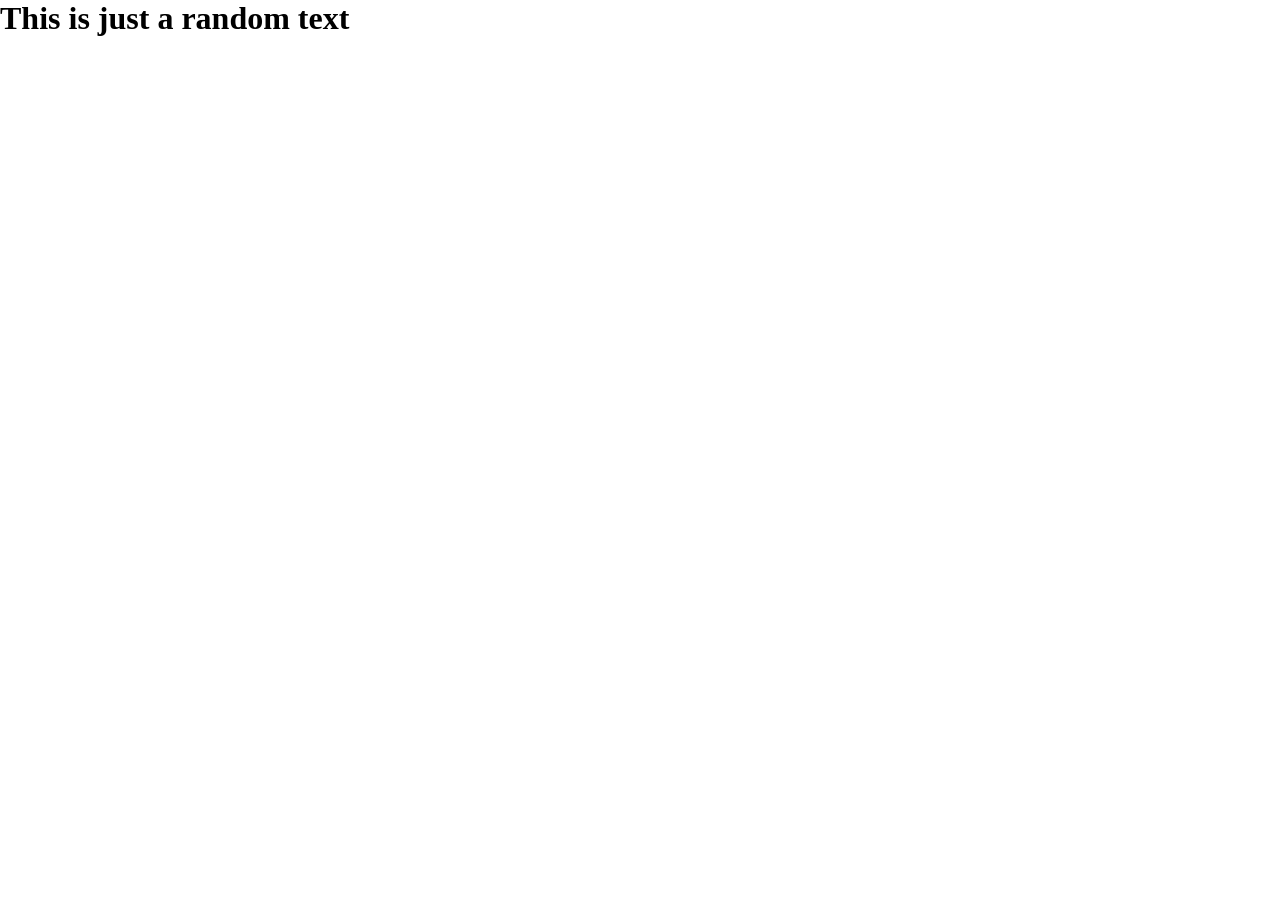
==== html/index.html @ 2957c4aa "intial-setup1" ====
<!DOCTYPE html>
<html lang="en">
<head>
    <meta charset="UTF-8">
    <meta name="viewport" content="width=device-width, initial-scale=1.0">
    <title>KeyFlow</title>
    <link rel="stylesheet" href="../css/style.css">
</head>
<body>
    <h1>This is just a random text</h1>
</body>
</html>
---- css/style.css ----
*{
padding: 0;
margin: 0;
}
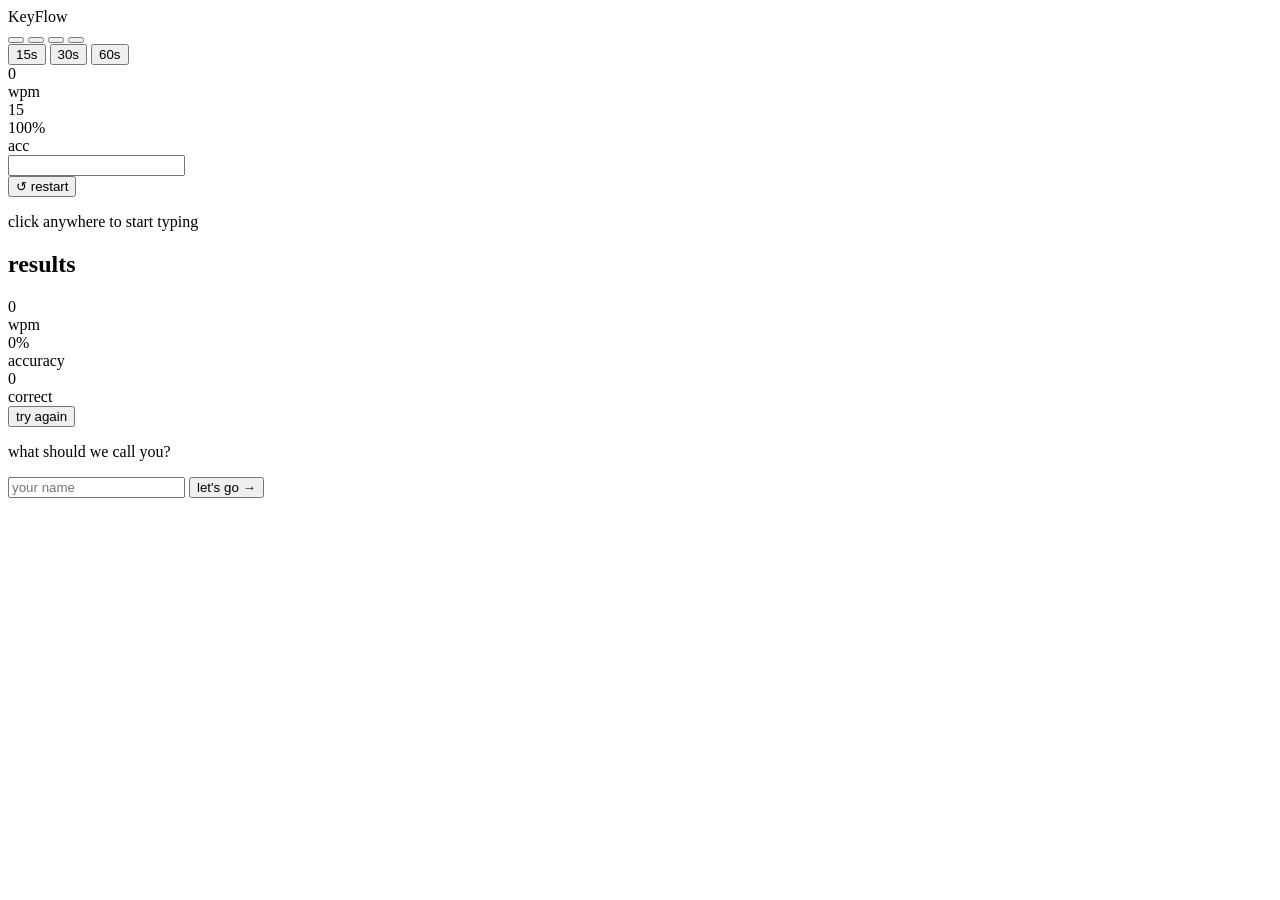
==== commit 26244698: "added the Structure for the layout.." ====
--- a/html/index.html
+++ b/html/index.html
@@ -1,12 +1,106 @@
 <!DOCTYPE html>
 <html lang="en">
 <head>
-    <meta charset="UTF-8">
-    <meta name="viewport" content="width=device-width, initial-scale=1.0">
-    <title>KeyFlow</title>
-    <link rel="stylesheet" href="../css/style.css">
+  <meta charset="UTF-8" />
+  <meta name="viewport" content="width=device-width, initial-scale=1.0" />
+  <title>KeyFlow</title>
+  <link rel="stylesheet" href="../css/style.css" />
 </head>
-<body>
-    <h1>This is just a random text</h1>
+<body data-theme="terminal">
+
+  <div id="app">
+
+    <div id="top-bar">
+      <div id="logo">KeyFlow</div>
+      <div id="right-controls">
+        <div id="theme-picker">
+          <button class="theme-dot active" data-theme="terminal"   title="terminal"></button>
+          <button class="theme-dot"        data-theme="monkeytype" title="monkeytype"></button>
+          <button class="theme-dot"        data-theme="superuser"  title="superuser"></button>
+          <button class="theme-dot"        data-theme="gruvbox"    title="gruvbox light"></button>
+        </div>
+        <div id="mode-bar">
+          <button class="mode-btn active" data-time="15">15s</button>
+          <button class="mode-btn"        data-time="30">30s</button>
+          <button class="mode-btn"        data-time="60">60s</button>
+        </div>
+      </div>
+    </div>
+
+    <div id="typing-section">
+
+      <div id="stats-bar">
+        <div class="stat">
+          <div class="stat-val" id="wpm-display">0</div>
+          <div class="stat-label">wpm</div>
+        </div>
+        <div id="timer-display">15</div>
+        <div class="stat">
+          <div class="stat-val" id="acc-display">100%</div>
+          <div class="stat-label">acc</div>
+        </div>
+      </div>
+
+      <div id="progress-wrap">
+        <div id="progress-bar"></div>
+      </div>
+
+      <div id="words-area">
+        <div id="words-inner"></div>
+        <div id="caret"></div>
+      </div>
+
+      <input id="hidden-input" type="text"
+        autocomplete="off"
+        autocorrect="off"
+        autocapitalize="off"
+        spellcheck="false" />
+
+      <div id="controls">
+        <button id="restart-btn">↺ restart</button>
+      </div>
+
+      <p id="hint">click anywhere to start typing</p>
+
+    </div>
+
+    <div id="results">
+      <h2>results</h2>
+      <div id="results-grid">
+        <div class="result-stat">
+          <div class="result-val" id="final-wpm">0</div>
+          <div class="result-label">wpm</div>
+        </div>
+        <div class="result-stat">
+          <div class="result-val" id="final-acc">0%</div>
+          <div class="result-label">accuracy</div>
+        </div>
+        <div class="result-stat">
+          <div class="result-val" id="final-correct">0</div>
+          <div class="result-label">correct</div>
+        </div>
+      </div>
+      <button id="try-again-btn">try again</button>
+    </div>
+
+    <div id="name-overlay">
+      <div id="name-card">
+        <p>what should we call you?</p>
+        <input id="name-input" type="text"
+          placeholder="your name"
+          maxlength="20"
+          autocomplete="off" />
+        <button id="name-submit">let's go →</button>
+      </div>
+    </div>
+
+  </div>
+
+  <script src="js/words.js"></script>
+  <script src="js/typing.js"></script>
+  <script src="js/stats.js"></script>
+  <script src="js/app.js"></script>
+  <script src="js/themes.js"></script>
+
 </body>
 </html>
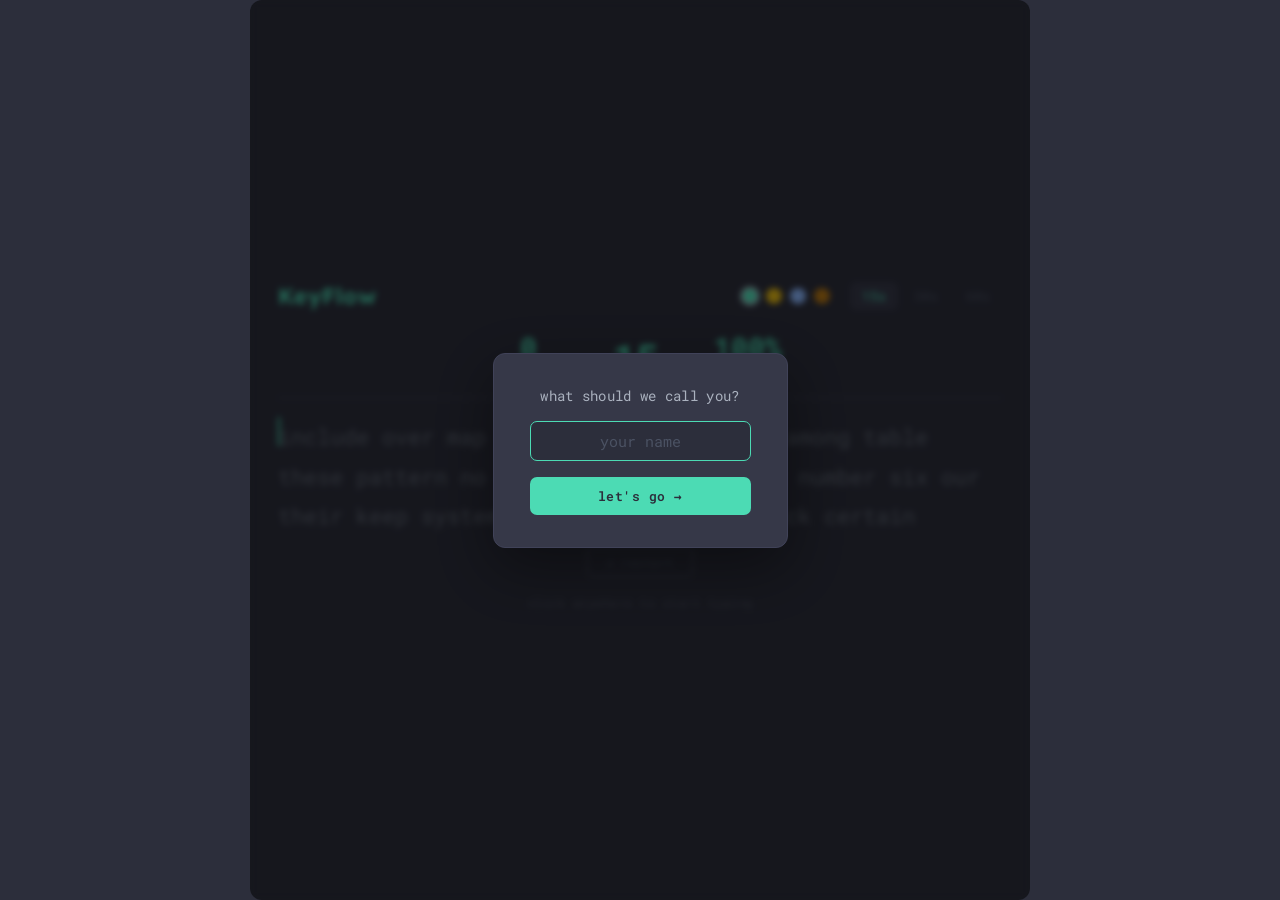
==== commit cdef1a5c: "WIP: Saving experimental javascript code" ====
--- a/html/index.html
+++ b/html/index.html
@@ -96,11 +96,11 @@
 
   </div>
 
-  <script src="js/words.js"></script>
-  <script src="js/typing.js"></script>
-  <script src="js/stats.js"></script>
-  <script src="js/app.js"></script>
-  <script src="js/themes.js"></script>
+  <script src="../js/words.js"></script>
+  <script src="../js/typing.js"></script>
+  <script src="../js/stats.js"></script>
+  <script src="../js/app.js"></script>
+  <script src="../js/themes.js"></script>
 
 </body>
 </html>
--- a/css/style.css
+++ b/css/style.css
@@ -0,0 +1,663 @@
+/* ============================================================
+   KeyFlow — style.css
+   Themes: terminal (default) | monkeytype | superuser | gruvbox
+   ============================================================ */
+
+@import url('https://fonts.googleapis.com/css2?family=Roboto+Mono:wght@400;500;600&family=Lexend:wght@400;500;600&display=swap');
+
+/* ============================================================
+   1. THEME VARIABLES
+   ============================================================ */
+
+body[data-theme="terminal"] {
+  --bg:         #2c2e3b;
+  --surface:    #363848;
+  --surface2:   #404258;
+  --accent:     #4cdbb4;
+  --correct:    #abb2bf;
+  --wrong:      #e06c75;
+  --pending:    #5c6370;
+  --muted:      #4b5263;
+  --success:    #98c379;
+  --text:       #abb2bf;
+
+  --dot-terminal:   #4cdbb4;
+  --dot-monkeytype: #e2b714;
+  --dot-superuser:  #89b4fa;
+  --dot-gruvbox:    #b57614;
+}
+
+body[data-theme="monkeytype"] {
+  --bg:         #1a1a1a;
+  --surface:    #252525;
+  --surface2:   #2e2e2e;
+  --accent:     #e2b714;
+  --correct:    #d1d0c5;
+  --wrong:      #ca4754;
+  --pending:    #646669;
+  --muted:      #3a3a3a;
+  --success:    #e2b714;
+  --text:       #d1d0c5;
+
+  --dot-terminal:   #4cdbb4;
+  --dot-monkeytype: #e2b714;
+  --dot-superuser:  #89b4fa;
+  --dot-gruvbox:    #b57614;
+}
+
+body[data-theme="superuser"] {
+  --bg:         #0a0e14;
+  --surface:    #1e2030;
+  --surface2:   #2a2d45;
+  --accent:     #89b4fa;
+  --correct:    #cdd6f4;
+  --wrong:      #f38ba8;
+  --pending:    #313244;
+  --muted:      #45475a;
+  --success:    #a6e3a1;
+  --text:       #cdd6f4;
+
+  --dot-terminal:   #4cdbb4;
+  --dot-monkeytype: #e2b714;
+  --dot-superuser:  #89b4fa;
+  --dot-gruvbox:    #b57614;
+}
+
+body[data-theme="gruvbox"] {
+  --bg:         #fbf1c7;
+  --surface:    #f2e5bc;
+  --surface2:   #ebdbb2;
+  --accent:     #b57614;
+  --correct:    #3c3836;
+  --wrong:      #cc241d;
+  --pending:    #a89984;
+  --muted:      #bdae93;
+  --success:    #79740e;
+  --text:       #3c3836;
+
+  --dot-terminal:   #4cdbb4;
+  --dot-monkeytype: #e2b714;
+  --dot-superuser:  #89b4fa;
+  --dot-gruvbox:    #b57614;
+}
+
+/* ============================================================
+   2. RESET & BASE
+   ============================================================ */
+
+*, *::before, *::after {
+  box-sizing: border-box;
+  margin: 0;
+  padding: 0;
+}
+
+html, body {
+  height: 100%;
+}
+
+body {
+  background: var(--bg);
+  color: var(--text);
+  font-family: 'Roboto Mono', monospace;
+  transition: background 0.3s ease, color 0.3s ease;
+  min-height: 100vh;
+  display: flex;
+  align-items: center;
+  justify-content: center;
+}
+
+button {
+  cursor: pointer;
+  font-family: 'Roboto Mono', monospace;
+}
+
+/* ============================================================
+   3. APP WRAPPER
+   ============================================================ */
+
+#app {
+  width: 100%;
+  max-width: 780px;
+  padding: 32px 28px 40px;
+  display: flex;
+  flex-direction: column;
+  align-items: center;
+  gap: 24px;
+  position: relative;
+  min-height: 100vh;
+  justify-content: center;
+}
+
+/* ============================================================
+   4. TOP BAR
+   ============================================================ */
+
+#top-bar {
+  width: 100%;
+  display: flex;
+  align-items: center;
+  justify-content: space-between;
+}
+
+#logo {
+  font-family: 'Lexend', sans-serif;
+  font-size: 22px;
+  font-weight: 600;
+  color: var(--accent);
+  letter-spacing: 1px;
+  transition: color 0.3s;
+  user-select: none;
+}
+
+#right-controls {
+  display: flex;
+  align-items: center;
+  gap: 20px;
+}
+
+/* ============================================================
+   5. THEME PICKER
+   ============================================================ */
+
+#theme-picker {
+  display: flex;
+  align-items: center;
+  gap: 8px;
+}
+
+.theme-dot {
+  width: 16px;
+  height: 16px;
+  border-radius: 50%;
+  border: 2px solid transparent;
+  padding: 0;
+  transition: transform 0.15s ease, border-color 0.15s ease, box-shadow 0.15s ease;
+  outline: none;
+  position: relative;
+}
+
+.theme-dot:hover {
+  transform: scale(1.25);
+}
+
+.theme-dot.active {
+  border-color: var(--text);
+  transform: scale(1.2);
+  box-shadow: 0 0 0 1px var(--bg);
+}
+
+.theme-dot[data-theme="terminal"]   { background: var(--dot-terminal); }
+.theme-dot[data-theme="monkeytype"] { background: var(--dot-monkeytype); }
+.theme-dot[data-theme="superuser"]  { background: var(--dot-superuser); }
+.theme-dot[data-theme="gruvbox"]    { background: var(--dot-gruvbox); }
+
+/* Tooltip on hover */
+.theme-dot::after {
+  content: attr(title);
+  position: absolute;
+  bottom: -26px;
+  left: 50%;
+  transform: translateX(-50%);
+  font-size: 10px;
+  color: var(--muted);
+  white-space: nowrap;
+  opacity: 0;
+  pointer-events: none;
+  transition: opacity 0.15s;
+  font-family: 'Roboto Mono', monospace;
+}
+
+.theme-dot:hover::after {
+  opacity: 1;
+}
+
+/* ============================================================
+   6. MODE BUTTONS (15s / 30s / 60s)
+   ============================================================ */
+
+#mode-bar {
+  display: flex;
+  gap: 4px;
+}
+
+.mode-btn {
+  background: transparent;
+  border: none;
+  color: var(--muted);
+  font-size: 13px;
+  padding: 5px 12px;
+  border-radius: 6px;
+  transition: color 0.15s, background 0.15s;
+  font-weight: 400;
+}
+
+.mode-btn:hover {
+  color: var(--text);
+  background: var(--surface);
+}
+
+.mode-btn.active {
+  color: var(--accent);
+  background: var(--surface);
+}
+
+/* ============================================================
+   7. TYPING SECTION
+   ============================================================ */
+
+#typing-section {
+  width: 100%;
+  display: flex;
+  flex-direction: column;
+  align-items: center;
+  gap: 18px;
+}
+
+/* ============================================================
+   8. STATS BAR
+   ============================================================ */
+
+#stats-bar {
+  width: 100%;
+  display: flex;
+  justify-content: center;
+  align-items: center;
+  gap: 48px;
+}
+
+.stat {
+  text-align: center;
+  min-width: 60px;
+}
+
+.stat-val {
+  font-size: 28px;
+  font-weight: 600;
+  color: var(--accent);
+  line-height: 1;
+  transition: color 0.3s;
+}
+
+.stat-label {
+  font-size: 10px;
+  color: var(--muted);
+  margin-top: 4px;
+  letter-spacing: 1.5px;
+  text-transform: lowercase;
+  transition: color 0.3s;
+}
+
+#timer-display {
+  font-size: 38px;
+  font-weight: 600;
+  color: var(--accent);
+  line-height: 1;
+  min-width: 60px;
+  text-align: center;
+  transition: color 0.3s;
+}
+
+/* Timer turns red when low */
+#timer-display.low {
+  color: var(--wrong);
+}
+
+/* ============================================================
+   9. PROGRESS BAR
+   ============================================================ */
+
+#progress-wrap {
+  width: 100%;
+  height: 2px;
+  background: var(--surface);
+  border-radius: 2px;
+  overflow: hidden;
+}
+
+#progress-bar {
+  height: 100%;
+  width: 0%;
+  background: var(--accent);
+  border-radius: 2px;
+  transition: width 0.1s linear, background 0.3s;
+}
+
+/* ============================================================
+   10. WORDS AREA  ← most important zone
+   ============================================================ */
+
+#words-area {
+  width: 100%;
+  height: 112px;
+  overflow: hidden;
+  position: relative;
+  cursor: text;
+  user-select: none;
+  font-size: 22px;
+  line-height: 1.8;
+}
+
+#words-inner {
+  position: absolute;
+  top: 0;
+  left: 0;
+  right: 0;
+  transition: top 0.15s ease;
+}
+
+/* Individual word */
+/* .word {
+  display: inline-block;
+  margin-right: 12px;
+  position: relative;
+} */
+ 
+ .word {
+  display: inline-block;
+  position: relative;
+  
+  /* REMOVE THIS: */
+  /* margin-right: 12px; */ 
+  
+  /* ADD THIS: */
+  white-space: nowrap; 
+}
+
+/* Individual character */
+.char {
+  display: inline-block;
+  color: var(--pending);
+  transition: color 0.05s;
+  white-space: pre; 
+  vertical-align: top;
+}
+
+.char.correct {
+  color: var(--correct);
+}
+
+.char.wrong {
+  color: var(--wrong);
+}
+
+/* Extra characters typed beyond word length */
+.char.extra {
+  color: var(--wrong);
+  text-decoration: underline;
+  text-underline-offset: 3px;
+}
+
+/* ============================================================
+   11. CARET
+   ============================================================ */
+
+#caret {
+  position: absolute;
+  width: 2px;
+  height: 1.3em;
+  background: var(--accent);
+  border-radius: 1px;
+  pointer-events: none;
+  transition: left 0.06s ease, top 0.06s ease, background 0.3s;
+  animation: blink 1s step-end infinite;
+}
+
+@keyframes blink {
+  0%, 100% { opacity: 1; }
+  50%       { opacity: 0; }
+}
+
+/* Stop blinking while typing */
+#caret.typing {
+  animation: none;
+  opacity: 1;
+}
+
+/* ============================================================
+   12. HIDDEN INPUT
+   ============================================================ */
+
+#hidden-input {
+  position: absolute;
+  left: -9999px;
+  top: -9999px;
+  width: 1px;
+  height: 1px;
+  opacity: 0;
+  pointer-events: none;
+}
+
+/* ============================================================
+   13. CONTROLS & HINT
+   ============================================================ */
+
+#controls {
+  display: flex;
+  justify-content: center;
+  gap: 10px;
+}
+
+#restart-btn {
+  background: transparent;
+  border: 1px solid var(--muted);
+  color: var(--muted);
+  font-size: 12px;
+  padding: 6px 18px;
+  border-radius: 6px;
+  letter-spacing: 0.5px;
+  transition: border-color 0.15s, color 0.15s;
+}
+
+#restart-btn:hover {
+  border-color: var(--text);
+  color: var(--text);
+}
+
+#hint {
+  font-size: 11px;
+  color: var(--muted);
+  text-align: center;
+  letter-spacing: 0.5px;
+  transition: opacity 0.3s;
+}
+
+#hint.hidden {
+  opacity: 0;
+  pointer-events: none;
+}
+
+/* ============================================================
+   14. RESULTS SCREEN
+   ============================================================ */
+
+#results {
+  display: none;
+  flex-direction: column;
+  align-items: center;
+  gap: 28px;
+  width: 100%;
+  animation: fadeUp 0.3s ease;
+}
+
+@keyframes fadeUp {
+  from { opacity: 0; transform: translateY(10px); }
+  to   { opacity: 1; transform: translateY(0); }
+}
+
+#results h2 {
+  font-size: 11px;
+  font-weight: 500;
+  color: var(--muted);
+  letter-spacing: 3px;
+  text-transform: uppercase;
+}
+
+#results-grid {
+  display: flex;
+  gap: 52px;
+  align-items: flex-end;
+}
+
+.result-stat {
+  text-align: center;
+}
+
+.result-val {
+  font-size: 56px;
+  font-weight: 600;
+  color: var(--accent);
+  line-height: 1;
+  transition: color 0.3s;
+}
+
+.result-label {
+  font-size: 11px;
+  color: var(--muted);
+  margin-top: 6px;
+  letter-spacing: 1.5px;
+}
+
+/* Personal best badge */
+.result-val.best::after {
+  content: ' pb';
+  font-size: 14px;
+  color: var(--success);
+  vertical-align: super;
+}
+
+#try-again-btn {
+  background: var(--accent);
+  color: var(--bg);
+  border: none;
+  font-size: 13px;
+  font-weight: 600;
+  padding: 10px 32px;
+  border-radius: 8px;
+  letter-spacing: 0.5px;
+  transition: opacity 0.15s, transform 0.1s;
+}
+
+#try-again-btn:hover {
+  opacity: 0.85;
+  transform: translateY(-1px);
+}
+
+#try-again-btn:active {
+  transform: translateY(0);
+}
+
+/* ============================================================
+   15. NAME OVERLAY  (first visit)
+   ============================================================ */
+
+#name-overlay {
+  position: absolute;
+  inset: 0;
+  background: rgba(0, 0, 0, 0.5);
+  display: flex;
+  align-items: center;
+  justify-content: center;
+  border-radius: 12px;
+  backdrop-filter: blur(3px);
+  z-index: 100;
+  animation: fadeIn 0.2s ease;
+}
+
+#name-overlay.hidden {
+  display: none;
+}
+
+@keyframes fadeIn {
+  from { opacity: 0; }
+  to   { opacity: 1; }
+}
+
+#name-card {
+  background: var(--surface);
+  border: 1px solid var(--surface2);
+  border-radius: 12px;
+  padding: 32px 36px;
+  display: flex;
+  flex-direction: column;
+  gap: 16px;
+  align-items: center;
+  min-width: 280px;
+  box-shadow: 0 20px 60px rgba(0, 0, 0, 0.4);
+  transition: background 0.3s;
+  animation: cardIn 0.25s ease;
+}
+
+@keyframes cardIn {
+  from { opacity: 0; transform: scale(0.95) translateY(8px); }
+  to   { opacity: 1; transform: scale(1) translateY(0); }
+}
+
+#name-card p {
+  color: var(--text);
+  font-size: 14px;
+  text-align: center;
+  letter-spacing: 0.3px;
+}
+
+#name-input {
+  width: 100%;
+  background: var(--bg);
+  border: 1px solid var(--muted);
+  border-radius: 7px;
+  color: var(--text);
+  font-family: 'Roboto Mono', monospace;
+  font-size: 15px;
+  padding: 9px 14px;
+  outline: none;
+  text-align: center;
+  transition: border-color 0.15s;
+}
+
+#name-input:focus {
+  border-color: var(--accent);
+}
+
+#name-input::placeholder {
+  color: var(--muted);
+}
+
+#name-submit {
+  width: 100%;
+  background: var(--accent);
+  color: var(--bg);
+  border: none;
+  border-radius: 7px;
+  font-size: 13px;
+  font-weight: 600;
+  padding: 10px;
+  letter-spacing: 0.5px;
+  transition: opacity 0.15s, transform 0.1s;
+}
+
+#name-submit:hover {
+  opacity: 0.85;
+  transform: translateY(-1px);
+}
+
+/* ============================================================
+   16. SCROLLBAR  (minimal)
+   ============================================================ */
+
+::-webkit-scrollbar { width: 4px; }
+::-webkit-scrollbar-track { background: transparent; }
+::-webkit-scrollbar-thumb { background: var(--muted); border-radius: 2px; }
+
+/* ============================================================
+   17. RESPONSIVE
+   ============================================================ */
+
+@media (max-width: 600px) {
+  #app { padding: 20px 16px; }
+  #words-area { font-size: 18px; height: 100px; }
+  .result-val { font-size: 40px; }
+  #results-grid { gap: 28px; }
+  #stats-bar { gap: 24px; }
+  #timer-display { font-size: 30px; }
+  .stat-val { font-size: 22px; }
+  #logo { font-size: 18px; }
+}
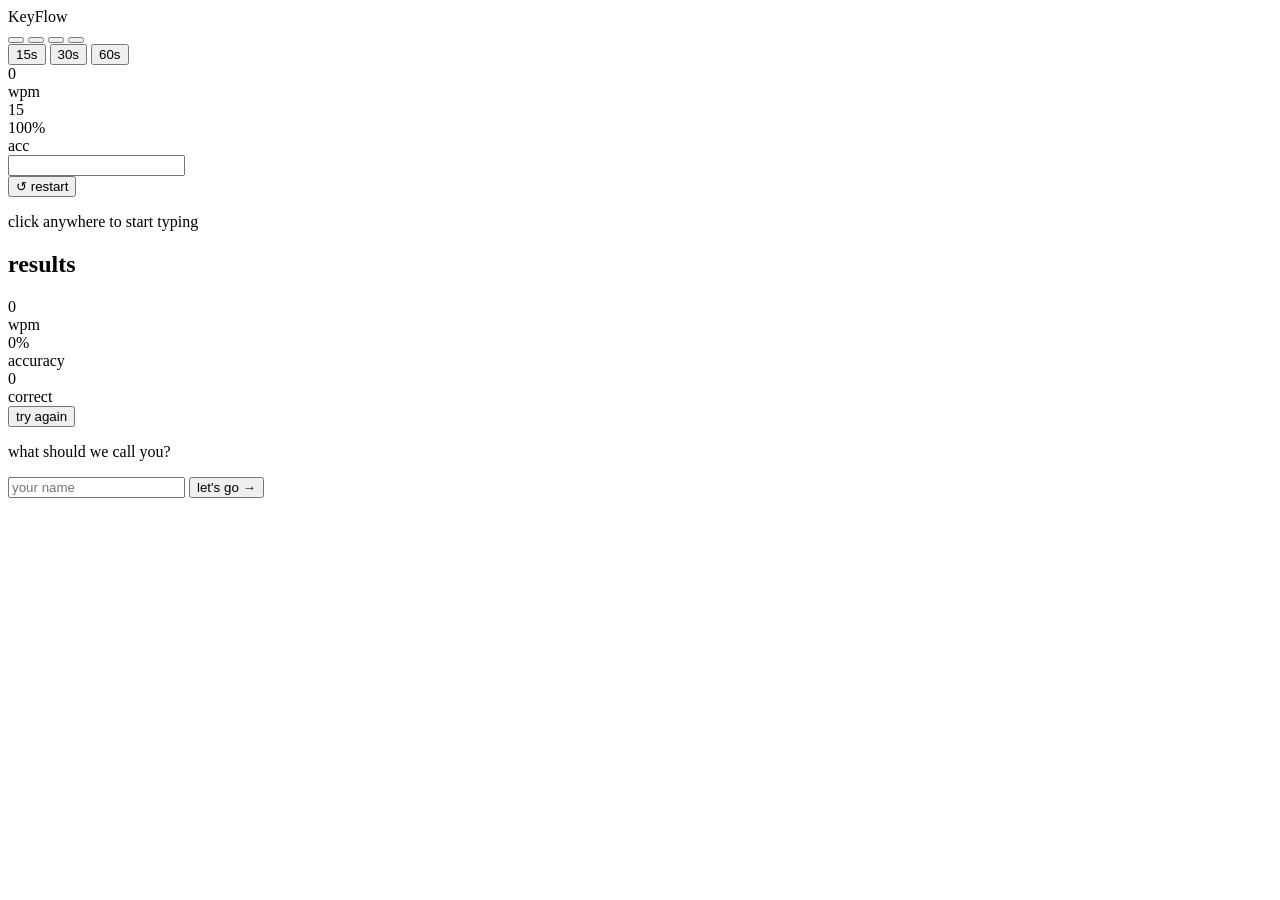
==== commit b194a638: "chnages" ====
--- a/html/index.html
+++ b/html/index.html
@@ -4,7 +4,7 @@
   <meta charset="UTF-8" />
   <meta name="viewport" content="width=device-width, initial-scale=1.0" />
   <title>KeyFlow</title>
-  <link rel="stylesheet" href="../css/style.css" />
+  <link rel="stylesheet" href="css/style.css" />
 </head>
 <body data-theme="terminal">
 
@@ -96,11 +96,11 @@
 
   </div>
 
-  <script src="../js/words.js"></script>
-  <script src="../js/typing.js"></script>
-  <script src="../js/stats.js"></script>
-  <script src="../js/app.js"></script>
-  <script src="../js/themes.js"></script>
+  <script src="js/words.js"></script>
+  <script src="js/typing.js"></script>
+  <script src="js/stats.js"></script>
+  <script src="js/app.js"></script>
+  <script src="js/themes.js"></script>
 
 </body>
 </html>
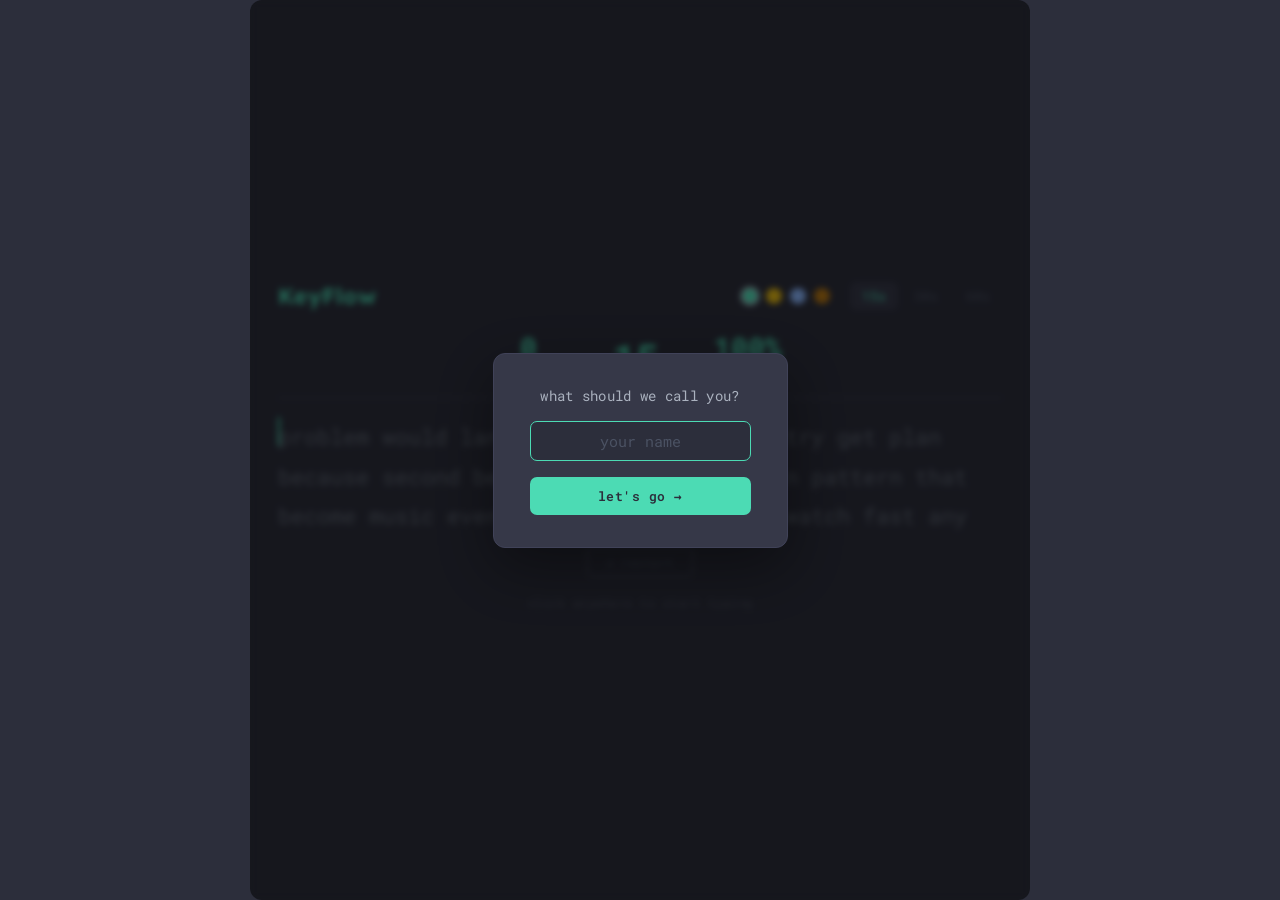
==== commit 2e976bea: "Merge branch 'main' into Background" ====
--- a/html/index.html
+++ b/html/index.html
@@ -4,7 +4,7 @@
   <meta charset="UTF-8" />
   <meta name="viewport" content="width=device-width, initial-scale=1.0" />
   <title>KeyFlow</title>
-  <link rel="stylesheet" href="css/style.css" />
+  <link rel="stylesheet" href="../css/style.css" />
 </head>
 <body data-theme="terminal">
 
@@ -96,11 +96,11 @@
 
   </div>
 
-  <script src="js/words.js"></script>
-  <script src="js/typing.js"></script>
-  <script src="js/stats.js"></script>
-  <script src="js/app.js"></script>
-  <script src="js/themes.js"></script>
+  <script src="../js/words.js"></script>
+  <script src="../js/typing.js"></script>
+  <script src="../js/stats.js"></script>
+  <script src="../js/app.js"></script>
+  <script src="../js/themes.js"></script>
 
 </body>
 </html>
--- a/css/style.css
+++ b/css/style.css
@@ -0,0 +1,649 @@
+/*  KeyFlow — style.css
+   Themes: terminal (default) | monkeytype | superuser | gruvbox  */
+
+@import url('https://fonts.googleapis.com/css2?family=Roboto+Mono:wght@400;500;600&family=Lexend:wght@400;500;600&display=swap');
+
+/* 1. THEME VARIABLES */
+
+body[data-theme="terminal"] {
+  --bg:         #2c2e3b;
+  --surface:    #363848;
+  --surface2:   #404258;
+  --accent:     #4cdbb4;
+  --correct:    #abb2bf;
+  --wrong:      #e06c75;
+  --pending:    #5c6370;
+  --muted:      #4b5263;
+  --success:    #98c379;
+  --text:       #abb2bf;
+
+  --dot-terminal:   #4cdbb4;
+  --dot-monkeytype: #e2b714;
+  --dot-superuser:  #89b4fa;
+  --dot-gruvbox:    #b57614;
+}
+
+body[data-theme="monkeytype"] {
+  --bg:         #1a1a1a;
+  --surface:    #252525;
+  --surface2:   #2e2e2e;
+  --accent:     #e2b714;
+  --correct:    #d1d0c5;
+  --wrong:      #ca4754;
+  --pending:    #646669;
+  --muted:      #3a3a3a;
+  --success:    #e2b714;
+  --text:       #d1d0c5;
+
+  --dot-terminal:   #4cdbb4;
+  --dot-monkeytype: #e2b714;
+  --dot-superuser:  #89b4fa;
+  --dot-gruvbox:    #b57614;
+}
+
+body[data-theme="superuser"] {
+  --bg:         #0a0e14;
+  --surface:    #1e2030;
+  --surface2:   #2a2d45;
+  --accent:     #89b4fa;
+  --correct:    #cdd6f4;
+  --wrong:      #f38ba8;
+  --pending:    #313244;
+  --muted:      #45475a;
+  --success:    #a6e3a1;
+  --text:       #cdd6f4;
+
+  --dot-terminal:   #4cdbb4;
+  --dot-monkeytype: #e2b714;
+  --dot-superuser:  #89b4fa;
+  --dot-gruvbox:    #b57614;
+}
+
+body[data-theme="gruvbox"] {
+  --bg:         #fbf1c7;
+  --surface:    #f2e5bc;
+  --surface2:   #ebdbb2;
+  --accent:     #b57614;
+  --correct:    #3c3836;
+  --wrong:      #cc241d;
+  --pending:    #a89984;
+  --muted:      #bdae93;
+  --success:    #79740e;
+  --text:       #3c3836;
+
+  --dot-terminal:   #4cdbb4;
+  --dot-monkeytype: #e2b714;
+  --dot-superuser:  #89b4fa;
+  --dot-gruvbox:    #b57614;
+}
+
+/* 2. RESET & BASE */
+
+*, *::before, *::after {
+  box-sizing: border-box;
+  margin: 0;
+  padding: 0;
+}
+
+html, body {
+  height: 100%;
+}
+
+body {
+  background: var(--bg);
+  color: var(--text);
+  font-family: 'Roboto Mono', monospace;
+  transition: background 0.3s ease, color 0.3s ease;
+  min-height: 100vh;
+  display: flex;
+  align-items: center;
+  justify-content: center;
+}
+
+button {
+  cursor: pointer;
+  font-family: 'Roboto Mono', monospace;
+}
+
+/* 3. APP WRAPPER*/
+
+#app {
+  width: 100%;
+  max-width: 780px;
+  padding: 32px 28px 40px;
+  display: flex;
+  flex-direction: column;
+  align-items: center;
+  gap: 24px;
+  position: relative;
+  min-height: 100vh;
+  justify-content: center;
+}
+
+/* 4. TOP BAR*/
+
+#top-bar {
+  width: 100%;
+  display: flex;
+  align-items: center;
+  justify-content: space-between;
+}
+
+#logo {
+  font-family: 'Lexend', sans-serif;
+  font-size: 22px;
+  font-weight: 600;
+  color: var(--accent);
+  letter-spacing: 1px;
+  transition: color 0.3s;
+  user-select: none;
+}
+
+#right-controls {
+  display: flex;
+  align-items: center;
+  gap: 20px;
+}
+
+/* 
+   5. THEME PICKER
+    */
+
+#theme-picker {
+  display: flex;
+  align-items: center;
+  gap: 8px;
+}
+
+.theme-dot {
+  width: 16px;
+  height: 16px;
+  border-radius: 50%;
+  border: 2px solid transparent;
+  padding: 0;
+  transition: transform 0.15s ease, border-color 0.15s ease, box-shadow 0.15s ease;
+  outline: none;
+  position: relative;
+}
+
+.theme-dot:hover {
+  transform: scale(1.25);
+}
+
+.theme-dot.active {
+  border-color: var(--text);
+  transform: scale(1.2);
+  box-shadow: 0 0 0 1px var(--bg);
+}
+
+.theme-dot[data-theme="terminal"]   { background: var(--dot-terminal); }
+.theme-dot[data-theme="monkeytype"] { background: var(--dot-monkeytype); }
+.theme-dot[data-theme="superuser"]  { background: var(--dot-superuser); }
+.theme-dot[data-theme="gruvbox"]    { background: var(--dot-gruvbox); }
+
+/* Tooltip on hover */
+.theme-dot::after {
+  content: attr(title);
+  position: absolute;
+  bottom: -26px;
+  left: 50%;
+  transform: translateX(-50%);
+  font-size: 10px;
+  color: var(--muted);
+  white-space: nowrap;
+  opacity: 0;
+  pointer-events: none;
+  transition: opacity 0.15s;
+  font-family: 'Roboto Mono', monospace;
+}
+
+.theme-dot:hover::after {
+  opacity: 1;
+}
+
+/* 
+   6. MODE BUTTONS (15s / 30s / 60s)
+    */
+
+#mode-bar {
+  display: flex;
+  gap: 4px;
+}
+
+.mode-btn {
+  background: transparent;
+  border: none;
+  color: var(--muted);
+  font-size: 13px;
+  padding: 5px 12px;
+  border-radius: 6px;
+  transition: color 0.15s, background 0.15s;
+  font-weight: 400;
+}
+
+.mode-btn:hover {
+  color: var(--text);
+  background: var(--surface);
+}
+
+.mode-btn.active {
+  color: var(--accent);
+  background: var(--surface);
+}
+
+/* 
+   7. TYPING SECTION
+    */
+
+#typing-section {
+  width: 100%;
+  display: flex;
+  flex-direction: column;
+  align-items: center;
+  gap: 18px;
+}
+
+/* 
+   8. STATS BAR
+    */
+
+#stats-bar {
+  width: 100%;
+  display: flex;
+  justify-content: center;
+  align-items: center;
+  gap: 48px;
+}
+
+.stat {
+  text-align: center;
+  min-width: 60px;
+}
+
+.stat-val {
+  font-size: 28px;
+  font-weight: 600;
+  color: var(--accent);
+  line-height: 1;
+  transition: color 0.3s;
+}
+
+.stat-label {
+  font-size: 10px;
+  color: var(--muted);
+  margin-top: 4px;
+  letter-spacing: 1.5px;
+  text-transform: lowercase;
+  transition: color 0.3s;
+}
+
+#timer-display {
+  font-size: 38px;
+  font-weight: 600;
+  color: var(--accent);
+  line-height: 1;
+  min-width: 60px;
+  text-align: center;
+  transition: color 0.3s;
+}
+
+/* Timer turns red when low */
+#timer-display.low {
+  color: var(--wrong);
+}
+
+/* 
+   9. PROGRESS BAR
+    */
+
+#progress-wrap {
+  width: 100%;
+  height: 2px;
+  background: var(--surface);
+  border-radius: 2px;
+  overflow: hidden;
+}
+
+#progress-bar {
+  height: 100%;
+  width: 0%;
+  background: var(--accent);
+  border-radius: 2px;
+  transition: width 0.1s linear, background 0.3s;
+}
+
+/* 
+   10. WORDS AREA  ← most important zone
+    */
+
+#words-area {
+  width: 100%;
+  height: 112px;
+  overflow: hidden;
+  position: relative;
+  cursor: text;
+  user-select: none;
+  font-size: 22px;
+  line-height: 1.8;
+}
+
+#words-inner {
+  position: absolute;
+  top: 0;
+  left: 0;
+  right: 0;
+  transition: top 0.15s ease;
+}
+
+/* Individual word */
+/* .word {
+  display: inline-block;
+  margin-right: 12px;
+  position: relative;
+} */
+ 
+ .word {
+  display: inline-block;
+  position: relative;
+  
+  /* REMOVE THIS: */
+  /* margin-right: 12px; */ 
+  
+  /* ADD THIS: */
+  white-space: nowrap; 
+}
+
+/* Individual character */
+.char {
+  display: inline-block;
+  color: var(--pending);
+  transition: color 0.05s;
+  white-space: pre; 
+  vertical-align: top;
+}
+
+.char.correct {
+  color: var(--correct);
+}
+
+.char.wrong {
+  color: var(--wrong);
+}
+
+/* Extra characters typed beyond word length */
+.char.extra {
+  color: var(--wrong);
+  text-decoration: underline;
+  text-underline-offset: 3px;
+}
+
+/* 
+   11. CARET
+    */
+
+#caret {
+  position: absolute;
+  width: 2px;
+  height: 1.3em;
+  background: var(--accent);
+  border-radius: 1px;
+  pointer-events: none;
+  transition: left 0.06s ease, top 0.06s ease, background 0.3s;
+  animation: blink 1s step-end infinite;
+}
+
+@keyframes blink {
+  0%, 100% { opacity: 1; }
+  50%       { opacity: 0; }
+}
+
+/* Stop blinking while typing */
+#caret.typing {
+  animation: none;
+  opacity: 1;
+}
+
+/* 
+   12. HIDDEN INPUT
+    */
+
+#hidden-input {
+  position: absolute;
+  left: -9999px;
+  top: -9999px;
+  width: 1px;
+  height: 1px;
+  opacity: 0;
+  pointer-events: none;
+}
+
+/* 
+   13. CONTROLS & HINT
+    */
+
+#controls {
+  display: flex;
+  justify-content: center;
+  gap: 10px;
+}
+
+#restart-btn {
+  background: transparent;
+  border: 1px solid var(--muted);
+  color: var(--muted);
+  font-size: 12px;
+  padding: 6px 18px;
+  border-radius: 6px;
+  letter-spacing: 0.5px;
+  transition: border-color 0.15s, color 0.15s;
+}
+
+#restart-btn:hover {
+  border-color: var(--text);
+  color: var(--text);
+}
+
+#hint {
+  font-size: 11px;
+  color: var(--muted);
+  text-align: center;
+  letter-spacing: 0.5px;
+  transition: opacity 0.3s;
+}
+
+#hint.hidden {
+  opacity: 0;
+  pointer-events: none;
+}
+
+/* 
+   14. RESULTS SCREEN
+    */
+
+#results {
+  display: none;
+  flex-direction: column;
+  align-items: center;
+  gap: 28px;
+  width: 100%;
+  animation: fadeUp 0.3s ease;
+}
+
+@keyframes fadeUp {
+  from { opacity: 0; transform: translateY(10px); }
+  to   { opacity: 1; transform: translateY(0); }
+}
+
+#results h2 {
+  font-size: 11px;
+  font-weight: 500;
+  color: var(--muted);
+  letter-spacing: 3px;
+  text-transform: uppercase;
+}
+
+#results-grid {
+  display: flex;
+  gap: 52px;
+  align-items: flex-end;
+}
+
+.result-stat {
+  text-align: center;
+}
+
+.result-val {
+  font-size: 56px;
+  font-weight: 600;
+  color: var(--accent);
+  line-height: 1;
+  transition: color 0.3s;
+}
+
+.result-label {
+  font-size: 11px;
+  color: var(--muted);
+  margin-top: 6px;
+  letter-spacing: 1.5px;
+}
+
+/* Personal best badge */
+.result-val.best::after {
+  content: ' pb';
+  font-size: 14px;
+  color: var(--success);
+  vertical-align: super;
+}
+
+#try-again-btn {
+  background: var(--accent);
+  color: var(--bg);
+  border: none;
+  font-size: 13px;
+  font-weight: 600;
+  padding: 10px 32px;
+  border-radius: 8px;
+  letter-spacing: 0.5px;
+  transition: opacity 0.15s, transform 0.1s;
+}
+
+#try-again-btn:hover {
+  opacity: 0.85;
+  transform: translateY(-1px);
+}
+
+#try-again-btn:active {
+  transform: translateY(0);
+}
+
+/* 
+   15. NAME OVERLAY  (first visit)
+    */
+
+#name-overlay {
+  position: absolute;
+  inset: 0;
+  background: rgba(0, 0, 0, 0.5);
+  display: flex;
+  align-items: center;
+  justify-content: center;
+  border-radius: 12px;
+  backdrop-filter: blur(3px);
+  z-index: 100;
+  animation: fadeIn 0.2s ease;
+}
+
+#name-overlay.hidden {
+  display: none;
+}
+
+@keyframes fadeIn {
+  from { opacity: 0; }
+  to   { opacity: 1; }
+}
+
+#name-card {
+  background: var(--surface);
+  border: 1px solid var(--surface2);
+  border-radius: 12px;
+  padding: 32px 36px;
+  display: flex;
+  flex-direction: column;
+  gap: 16px;
+  align-items: center;
+  min-width: 280px;
+  box-shadow: 0 20px 60px rgba(0, 0, 0, 0.4);
+  transition: background 0.3s;
+  animation: cardIn 0.25s ease;
+}
+
+@keyframes cardIn {
+  from { opacity: 0; transform: scale(0.95) translateY(8px); }
+  to   { opacity: 1; transform: scale(1) translateY(0); }
+}
+
+#name-card p {
+  color: var(--text);
+  font-size: 14px;
+  text-align: center;
+  letter-spacing: 0.3px;
+}
+
+#name-input {
+  width: 100%;
+  background: var(--bg);
+  border: 1px solid var(--muted);
+  border-radius: 7px;
+  color: var(--text);
+  font-family: 'Roboto Mono', monospace;
+  font-size: 15px;
+  padding: 9px 14px;
+  outline: none;
+  text-align: center;
+  transition: border-color 0.15s;
+}
+
+#name-input:focus {
+  border-color: var(--accent);
+}
+
+#name-input::placeholder {
+  color: var(--muted);
+}
+
+#name-submit {
+  width: 100%;
+  background: var(--accent);
+  color: var(--bg);
+  border: none;
+  border-radius: 7px;
+  font-size: 13px;
+  font-weight: 600;
+  padding: 10px;
+  letter-spacing: 0.5px;
+  transition: opacity 0.15s, transform 0.1s;
+}
+
+#name-submit:hover {
+  opacity: 0.85;
+  transform: translateY(-1px);
+}
+
+/* 16. SCROLLBAR  (minimal)*/
+
+::-webkit-scrollbar { width: 4px; }
+::-webkit-scrollbar-track { background: transparent; }
+::-webkit-scrollbar-thumb { background: var(--muted); border-radius: 2px; }
+
+/* 17. RESPONSIVE */
+
+@media (max-width: 600px) {
+  #app { padding: 20px 16px; }
+  #words-area { font-size: 18px; height: 100px; }
+  .result-val { font-size: 40px; }
+  #results-grid { gap: 28px; }
+  #stats-bar { gap: 24px; }
+  #timer-display { font-size: 30px; }
+  .stat-val { font-size: 22px; }
+  #logo { font-size: 18px; }
+}
